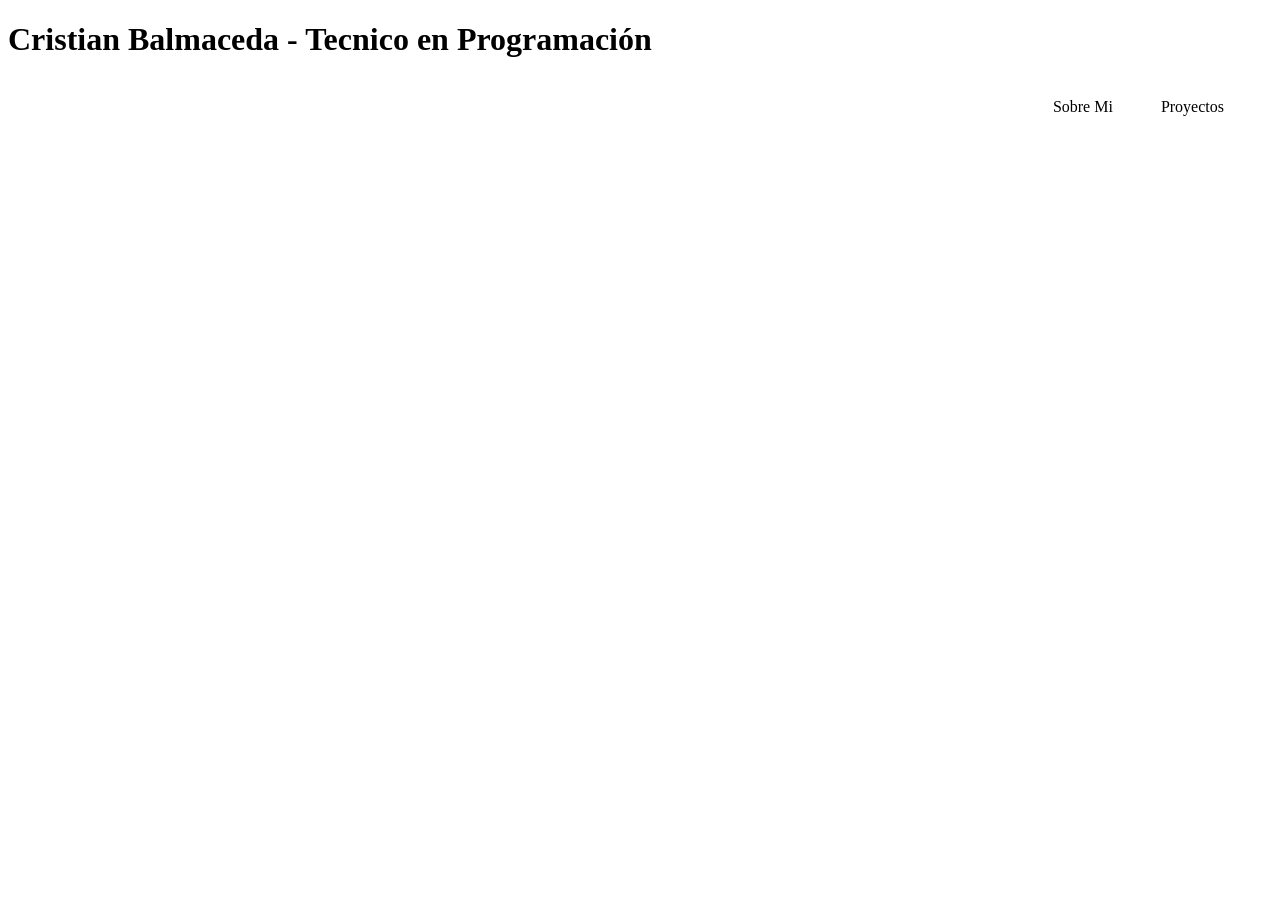
==== segundo semestre/Programacion 2 dia miercoles/Portafolio- Practicas Web/index.html @ 57dfce50 "Creado cambios y realizado el Heeader del portafolio web" ====
<!DOCTYPE html>
<html lang="en">
<head>
    <meta charset="UTF-8">
    <meta name="viewport" content="width=device-width, initial-scale=1.0">
    <title>Portafolio-Web></title>
    <link rel="stylesheet" href="./style.css">
</head>
<body>
    <header>
        <h1>Cristian Balmaceda - Tecnico en Programación</h1> 
        <img src="" alt="">
        <nav>
            <ul class="navigation">
                <li><a href="#sobremi"> Sobre Mi</a></li>
                <li> <a href="#proyectos"> Proyectos</a></li>
            </ul>
        </nav>
    </header>
</body>
</html>
---- segundo semestre/Programacion 2 dia miercoles/Portafolio- Practicas Web/style.css ----
.navigation{
    display: flex;
    gap: 3rem;
    list-style: none;
    justify-content: flex-end;
    margin: 0 3rem;

}
a{
    text-decoration: none;
    color: black;
}
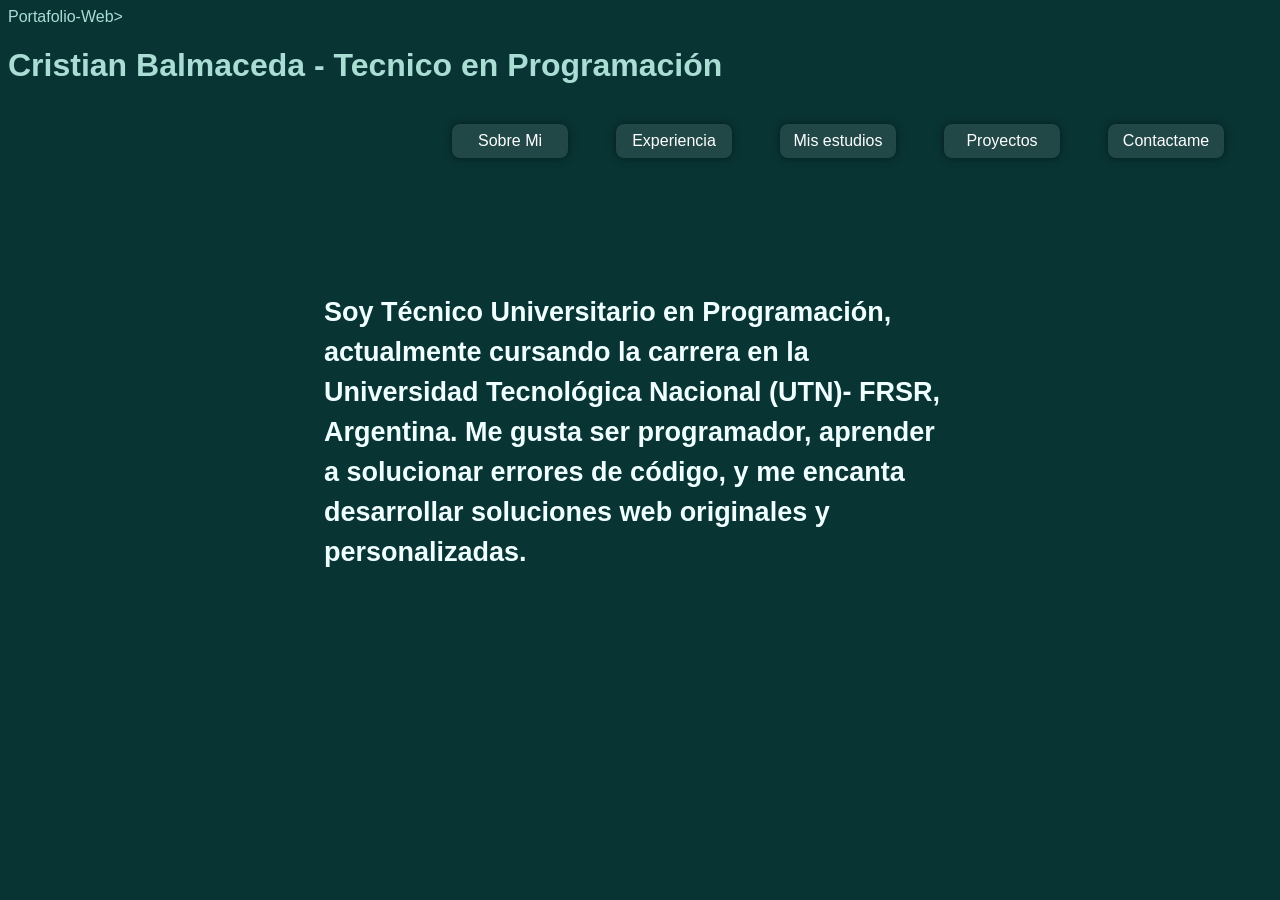
==== commit b7a46a6a: "cambios en la estructura, nuevos estilos y main html" ====
--- a/segundo semestre/Programacion 2 dia miercoles/Portafolio- Practicas Web/index.html
+++ b/segundo semestre/Programacion 2 dia miercoles/Portafolio- Practicas Web/index.html
@@ -1,21 +1,45 @@
+<!--Se deja documentado y estructurado con claridad el proceso de mi portafolio web personal
+ ya que, es parte de las buenas prácticas para poder saber que estamos haciendo-->  
+
 <!DOCTYPE html>
 <html lang="en">
 <head>
     <meta charset="UTF-8">
+    <!-- En estas lineas se puede encontrar el idioma del contenido del documento -->
+    <meta http-equiv="content-language" content="es">
     <meta name="viewport" content="width=device-width, initial-scale=1.0">
+
+    <!-- Se agregan dos etiquetas meta para el Seo de la clase anterior, más otra etiqueta meta , la del author -->
+    <meta name="description" content="Cristian Balmaceda, integrante del grupo Alt+F4, especializado en [Programación]"
+    <meta name="keywords" content="portafolio, desarrollador web" [programador], proyectos, contacto">
+    <meta name="author" content="Cristian Balmaceda"
     <title>Portafolio-Web></title>
-    <link rel="stylesheet" href="./style.css">
+    <link rel="stylesheet" href="./Css/style.css">
 </head>
 <body>
     <header>
         <h1>Cristian Balmaceda - Tecnico en Programación</h1> 
         <img src="" alt="">
         <nav>
+            <!-- Se agregan nuevos enlaces para nuestro portafolio web-->
             <ul class="navigation">
                 <li><a href="#sobremi"> Sobre Mi</a></li>
-                <li> <a href="#proyectos"> Proyectos</a></li>
+                <li> <a href="#Experiencia"> Experiencia</a></li>
+                <li> <a href="#estudios"> Mis estudios</a></li>
+                <li> <a href="#proyectos">Proyectos</a></li>
+                <li> <a href="#contacto">Contactame</a> </li>
             </ul>
-        </nav>
+        </nav> 
     </header>
+    <main>
+        <section class="sobremi">
+            <article class="container-sobremi">
+                <h2>
+                    Soy <b>Técnico Universitario en Programación</b>, actualmente cursando la carrera en la Universidad Tecnológica Nacional (UTN)- FRSR, Argentina.
+                    Me gusta ser programador, aprender a solucionar errores de código, y me encanta desarrollar soluciones web originales y personalizadas.
+                </h2>
+            </article>
+        </section>
+    </main>
 </body>
 </html>
--- a/segundo semestre/Programacion 2 dia miercoles/Portafolio- Practicas Web/Css/style.css
+++ b/segundo semestre/Programacion 2 dia miercoles/Portafolio- Practicas Web/Css/style.css
@@ -0,0 +1,105 @@
+body{
+    background-color: rgb(9, 52, 52);
+    color: rgb(170, 222, 213);
+    font-family: 'Segoe UI', Tahoma, Geneva, Verdana, sans-serif;
+}
+
+/*Título del header*/
+.titulo{
+    justify-content: center;
+}
+/*Barra de navegación*/
+.navigation{
+    display: flex;
+    gap: 3rem;
+    list-style: none;
+    justify-content: flex-end;
+    margin: 0 3rem;
+
+}
+/*Enlaces de la barra de navegación configurados como si fueran botones*/
+
+.navigation li{
+    font-size: 1rem;
+    width: 100px;
+    text-align: center;
+    padding: 0.5rem;
+    border-radius: 0.5rem;
+    background: #f0eaea1a;
+    box-shadow: 0 0 0.5rem rgba(0, 0, 0, 0.5);
+}
+/*Estilo de los enlaces de la barra de navegación*/
+a{
+    text-decoration: none;
+    color: white;
+}
+.sobremi{
+    display: flex;
+    justify-content: center; /*Esto centra el elemento*/
+}
+.container-sobremi{
+    display: flex;
+    width: 50%;/*ancho*/
+    padding: 2rem;
+    margin-top: 5rem;/*margen a lo alto*/
+    line-height: 2.5rem;/*espaciado entre los párrafos del texto*/
+    font-size: large;/*tamaño de la fuente*/
+    color: azure;
+
+}
+
+/*Media Queries agrupadas*/
+
+/*Celulares (Pantallas pequeñas, hasta 767px)*/
+@media (max-width: 767px) {
+    .titulo{
+        justify-content: center;
+    }
+    .navigation {
+        flex-direction: column;
+        gap: 1rem;
+        align-items: center;
+
+    }
+    .container-sobremi{
+        width: 100%;
+        padding: 1;
+        margin-top: 1rem; /*margen a lo alto*/
+        line-height: 2.5rem;/*espaciado entre los parrafos del texto*/
+        font-size: small;/*tamaño de la fuente*/
+    }
+}
+
+/*Tableta (Pantallas medianas, entre 767px y superiores)*/
+@media (min-width: 768px) and (max-width: 1023px) {
+    .titulo {
+        justify-content: center;
+    }
+    .navigation {
+        gap: 2rem;
+        justify-content: center;
+    }
+    
+}
+/*Escritorio (Pantallas anchas, 1024px y superiores)*/
+@media (min-width: 1024px) {
+    .titulo {
+        justify-content: flex-start;
+    }
+    .navigation {
+        gap: 3rem;
+        justify-content: flex-end;
+        margin: 0 3rem;
+    }
+}
+
+
+
+
+
+
+
+
+
+
+
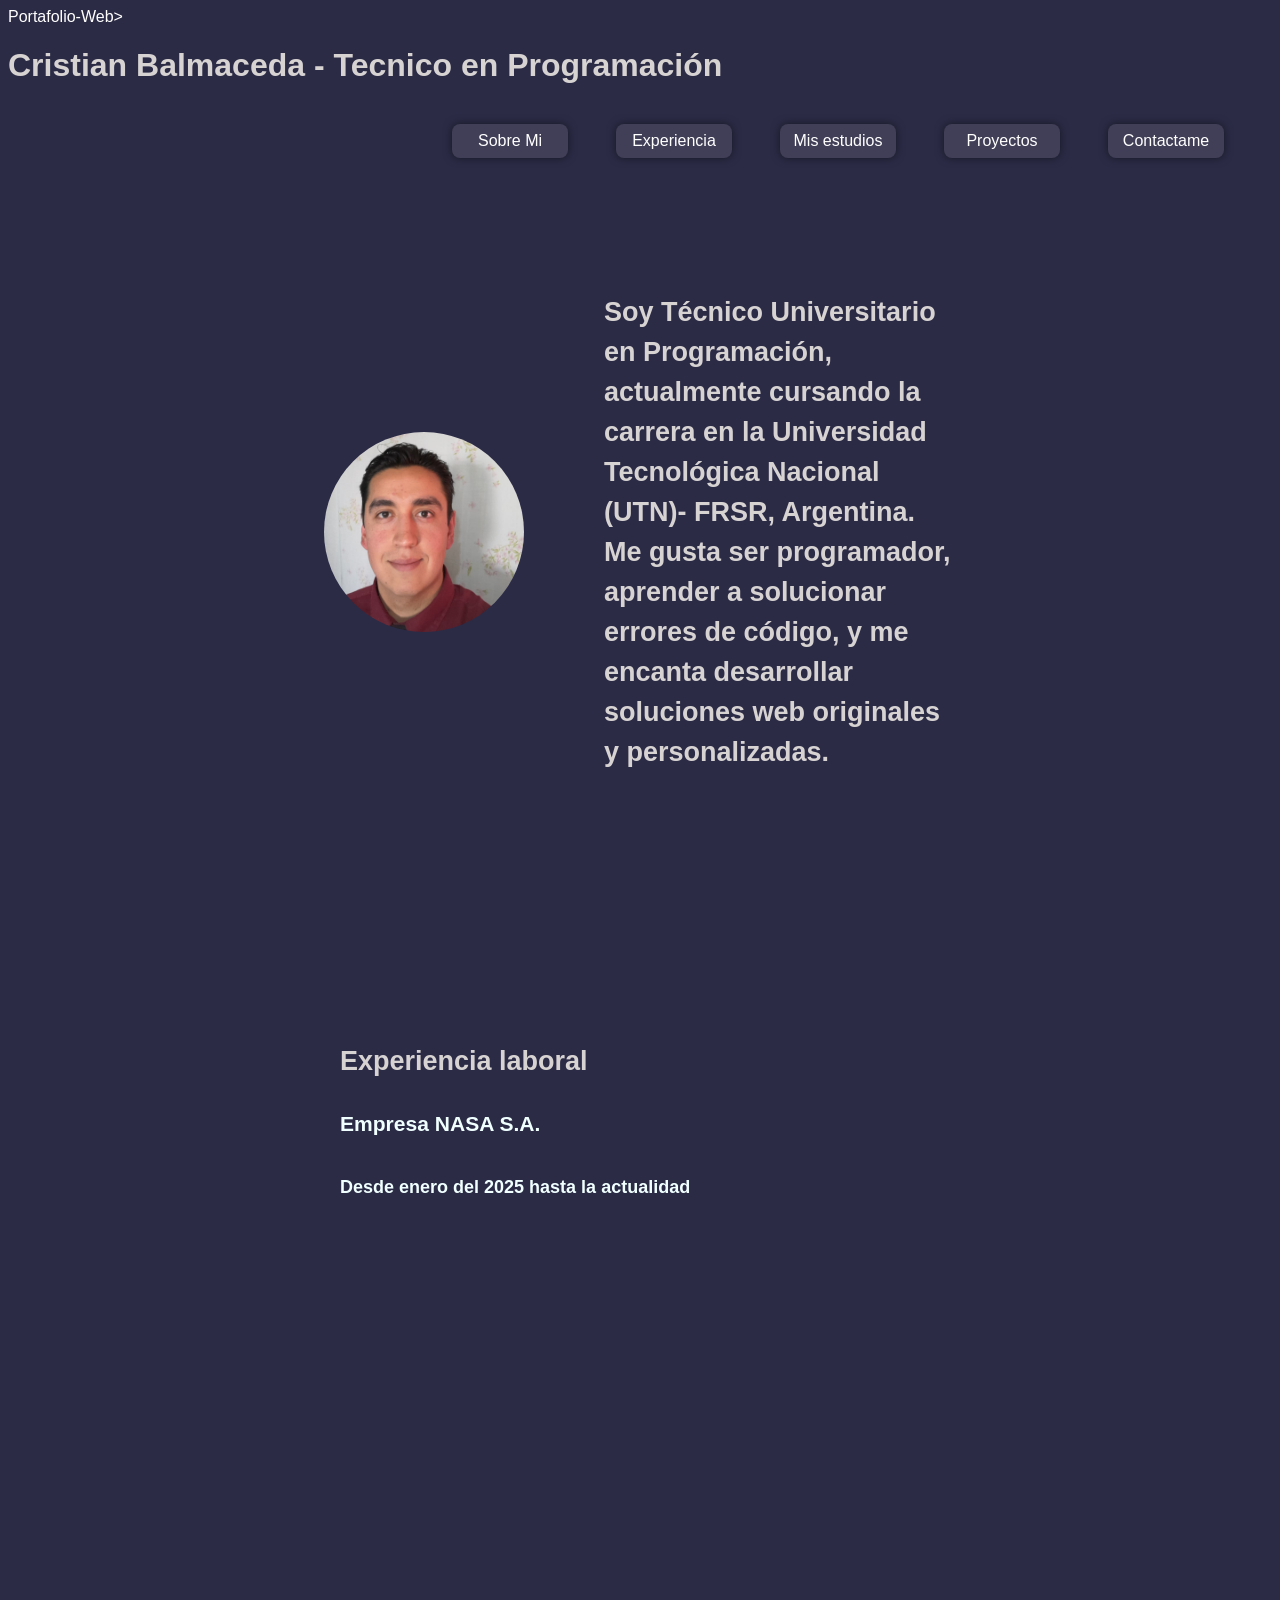
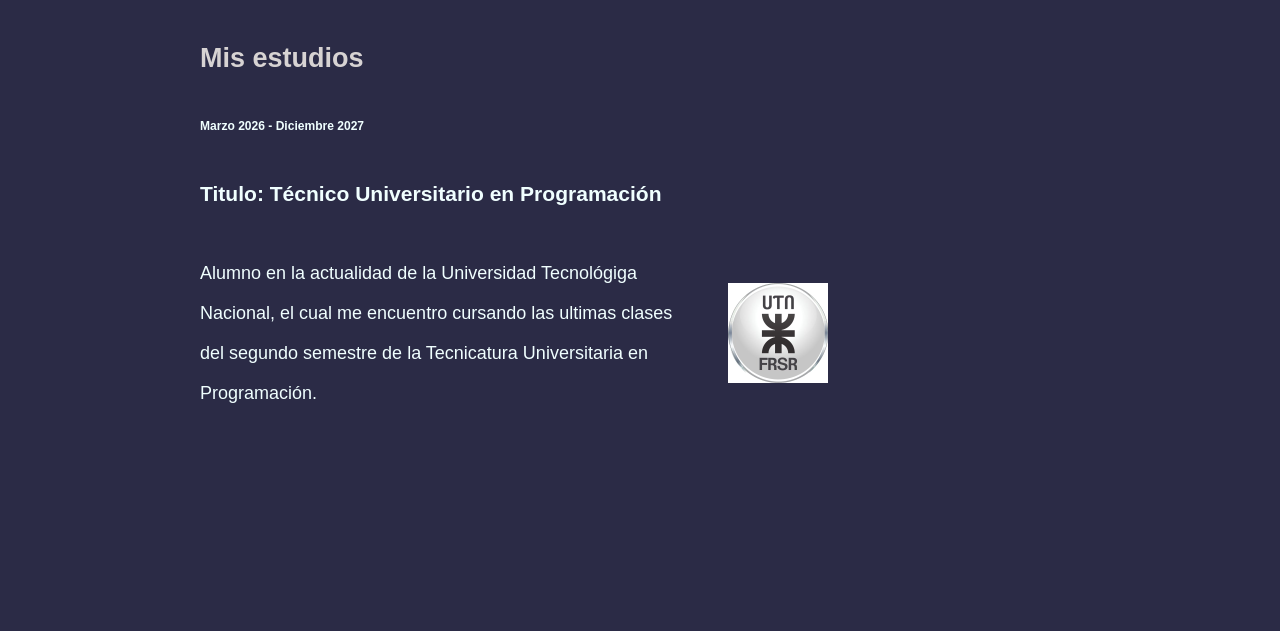
==== commit da535d06: "Se trabajo en el portafolios, y varios ejercicios" ====
--- a/segundo semestre/Programacion 2 dia miercoles/Portafolio- Practicas Web/index.html
+++ b/segundo semestre/Programacion 2 dia miercoles/Portafolio- Practicas Web/index.html
@@ -15,6 +15,9 @@
     <meta name="author" content="Cristian Balmaceda"
     <title>Portafolio-Web></title>
     <link rel="stylesheet" href="./Css/style.css">
+    <link rel="stylesheet" href="./Css/sobremi.css">
+    <link rel="stylesheet" href="./Css/experiencias.css">
+    <link rel="stylesheet" href="./Css/estudios.css">
 </head>
 <body>
     <header>
@@ -31,15 +34,39 @@
             </ul>
         </nav> 
     </header>
-    <main>
+    <main class="main-container">
         <section class="sobremi">
             <article class="container-sobremi">
+                <img class="img-perfil" src="./Assets/WhatsApp Image 2026-10-20 at 5.49.57 PM.jpeg" alt="fotografia de Cristian Balmaceda" width="200" height="200">
                 <h2>
                     Soy <b>Técnico Universitario en Programación</b>, actualmente cursando la carrera en la Universidad Tecnológica Nacional (UTN)- FRSR, Argentina.
                     Me gusta ser programador, aprender a solucionar errores de código, y me encanta desarrollar soluciones web originales y personalizadas.
                 </h2>
             </article>
         </section>
+        <!--Se agregaron 2 secciones más, experiencia y estudios-->
+        <section id="experiencia" class="experiencia">
+            <article class="container-experiencia">
+                <h2>Experiencia laboral</h2>
+                <h3>Empresa NASA S.A.</h3>
+                <h4>Desde enero del 2025 hasta la actualidad</h4>
+
+
+            </article>
+        </section>
+        <section id="estudios" class="estudios">
+            <article class="container-estudios">
+                <h2>Mis estudios</h2>
+                <h6>Marzo 2026 - Diciembre 2027</h6>
+                <h3>Titulo: Técnico Universitario en Programación</h3>
+                <div class="container-estudios-section">
+                    <p>Alumno en la actualidad de la Universidad Tecnológiga Nacional, el cual me encuentro cursando
+                        las ultimas clases del segundo semestre de la Tecnicatura Universitaria en Programación.
+                    </p>
+                    <img src="./Assets/logo U.T.N. San Rafael.jpg" width="100" height="100" alt="Logotipo de la universidad UTN">
+                </div>
+            </article>
+        </section>
     </main>
 </body>
 </html>
--- a/segundo semestre/Programacion 2 dia miercoles/Portafolio- Practicas Web/Css/style.css
+++ b/segundo semestre/Programacion 2 dia miercoles/Portafolio- Practicas Web/Css/style.css
@@ -1,8 +1,27 @@
+/*Definiendo variables de color en css*/
+:root{
+    --body-bg-color: rgb(43,43,70);
+    --text-color: white;
+    --colorh1-color: rgb(215,211,211);
+}
+/*Aplicando variable creada en el root al body de nuestra web*/
+/*Reemplace el body con el uso de variables css*/
+
+
 body{
-    background-color: rgb(9, 52, 52);
-    color: rgb(170, 222, 213);
+    /*background-color: rgb(9, 52, 52);
+    color: rgb(170, 222, 213);*/
+    display: flex;                 /*Se agrego el display y el flex-direction*/
+    flex-direction: column;
+    background: var(--body-bg-color);
+    color: var(--text-color);
     font-family: 'Segoe UI', Tahoma, Geneva, Verdana, sans-serif;
 }
+h1,h2 {
+    color: var(--colorh1-color)
+}
+
+
 
 /*Título del header*/
 .titulo{
@@ -33,18 +52,10 @@
     text-decoration: none;
     color: white;
 }
-.sobremi{
+/*Todo lo que contiene main*/
+.main-container{
     display: flex;
-    justify-content: center; /*Esto centra el elemento*/
-}
-.container-sobremi{
-    display: flex;
-    width: 50%;/*ancho*/
-    padding: 2rem;
-    margin-top: 5rem;/*margen a lo alto*/
-    line-height: 2.5rem;/*espaciado entre los párrafos del texto*/
-    font-size: large;/*tamaño de la fuente*/
-    color: azure;
+    flex-direction: column;
 
 }
 
@@ -61,26 +72,18 @@
         align-items: center;
 
     }
-    .container-sobremi{
-        width: 100%;
-        padding: 1;
-        margin-top: 1rem; /*margen a lo alto*/
-        line-height: 2.5rem;/*espaciado entre los parrafos del texto*/
-        font-size: small;/*tamaño de la fuente*/
+}
+/*Tableta (Pantallas medianas, entre 767px y superiores)*/
+@media (min-width: 768px) and (max-width: 1023px) {
+    .titulo{
+        justify-content: center;
+    }
+    .navigation{
+        gap: 2rem;
+        justify-content: center;
     }
 }
 
-/*Tableta (Pantallas medianas, entre 767px y superiores)*/
-@media (min-width: 768px) and (max-width: 1023px) {
-    .titulo {
-        justify-content: center;
-    }
-    .navigation {
-        gap: 2rem;
-        justify-content: center;
-    }
-    
-}
 /*Escritorio (Pantallas anchas, 1024px y superiores)*/
 @media (min-width: 1024px) {
     .titulo {
@@ -102,4 +105,3 @@
 
 
 
-
--- a/segundo semestre/Programacion 2 dia miercoles/Portafolio- Practicas Web/Css/sobremi.css
+++ b/segundo semestre/Programacion 2 dia miercoles/Portafolio- Practicas Web/Css/sobremi.css
@@ -0,0 +1,41 @@
+.sobremi{
+    display: flex;
+    justify-content: center; /*Esto centra el elemento*/
+}
+.container-sobremi{
+    display: flex;
+    width: 50%;/*ancho*/
+    padding: 2rem;
+    margin-top: 5rem;/*margen a lo alto*/
+    line-height: 2.5rem;/*espaciado entre los párrafos del texto*/
+    font-size: large;/*tamaño de la fuente*/
+    color: azure;
+    gap: 5rem;
+    align-items: center;
+}
+.img-perfil{
+    border-radius: 50%;
+}
+/*Celulares (Pantallas pequeñas, hasta 767px)*/
+@media (max-width: 767px) {
+        .container-sobremi{
+        width: 100%;
+        padding: 1;
+        margin-top: 1rem; /*margen a lo alto*/
+        line-height: 2.5rem;/*espaciado entre los parrafos del texto*/
+        font-size: small;/*tamaño de la fuente*/
+        flex-direction: column;
+    }
+}
+/*Tableta (Pantallas medianas, entre 767px y superiores)*/
+@media (min-width: 768px) and (max-width: 1023px) {
+    .container-sobremi {
+        width: 75%;
+    }
+}
+/*Escritorio (Pantallas anchas, 1024px y superiores)*/
+@media (min-width: 1024px) {
+    .container-sobremi{
+        width: 50%;
+    }
+}
--- a/segundo semestre/Programacion 2 dia miercoles/Portafolio- Practicas Web/Css/experiencias.css
+++ b/segundo semestre/Programacion 2 dia miercoles/Portafolio- Practicas Web/Css/experiencias.css
@@ -0,0 +1,46 @@
+.experiencia{
+    display: flex;
+    justify-content: center;
+    padding: 2rem;
+    color: azure;
+}
+
+.container-experiencia{
+    width: 100%;
+    padding: 2rem;
+    margin-top: 5rem;
+    line-height: 2.5rem;
+    font-size: large;
+    margin: 8rem;
+}
+/*Celulares (Pantallas pequeñas, hasta 767px)*/
+@media (max-width: 767px) {
+
+   /*Agregando el responsivo de las secciones experiencia y estudios */
+    .container-experiencia{
+       width: 100%;
+       margin: 0rem; 
+    }
+    .experiencia{
+        width: 100%;
+        padding: 1rem;
+        margin-top: 1rem;
+        font-size: small;
+    }
+}
+
+
+/*Tableta (Pantallas medianas, entre 767px y superiores)*/
+@media (min-width: 768px) and (max-width: 1023px) {
+    .container-experiencia{
+        width: 75%;
+    }
+}
+/*Escritorio (Pantallas anchas, 1024px y superiores)*/
+@media (min-width: 1024px) {
+    .container-experiencia{
+        width: 50%;
+    }
+}
+
+
--- a/segundo semestre/Programacion 2 dia miercoles/Portafolio- Practicas Web/Css/estudios.css
+++ b/segundo semestre/Programacion 2 dia miercoles/Portafolio- Practicas Web/Css/estudios.css
@@ -0,0 +1,56 @@
+.estudios{
+    display: flex;
+    justify-content: center;
+    padding: 2rem;
+    color: azure;
+}
+
+.container-estudios{
+    width: 100%;
+    padding: 2rem;
+    margin-top: 5rem;
+    line-height: 2.5rem;
+    font-size: large;
+    margin: 8rem;
+}
+.img-logo{
+    border-radius: 50%;
+}
+
+/*Celulares (Pantallas pequeñas, hasta 767px)*/
+@media (max-width: 767px) {
+
+   /*Agregando el responsivo de las secciones experiencia y estudios */
+    .container-estudios{
+       width: 100%;
+       margin: 0rem; 
+    }
+    .estudios{
+        width: 100%;
+        padding: 1rem;
+        margin-top: 1rem;
+        font-size: small;
+    }
+}
+
+
+/*Tableta (Pantallas medianas, entre 767px y superiores)*/
+@media (min-width: 768px) and (max-width: 1023px) {
+    .container-estudios{
+        width: 75%;
+    }
+}
+/*Escritorio (Pantallas anchas, 1024px y superiores)*/
+@media (min-width: 1024px) {
+    .estudios{
+        width: 75%;
+    }
+    .container-estudios-section{
+        display: flex;
+        align-items: center;
+        width: 100%;
+        gap: 2rem;
+    }
+}
+
+
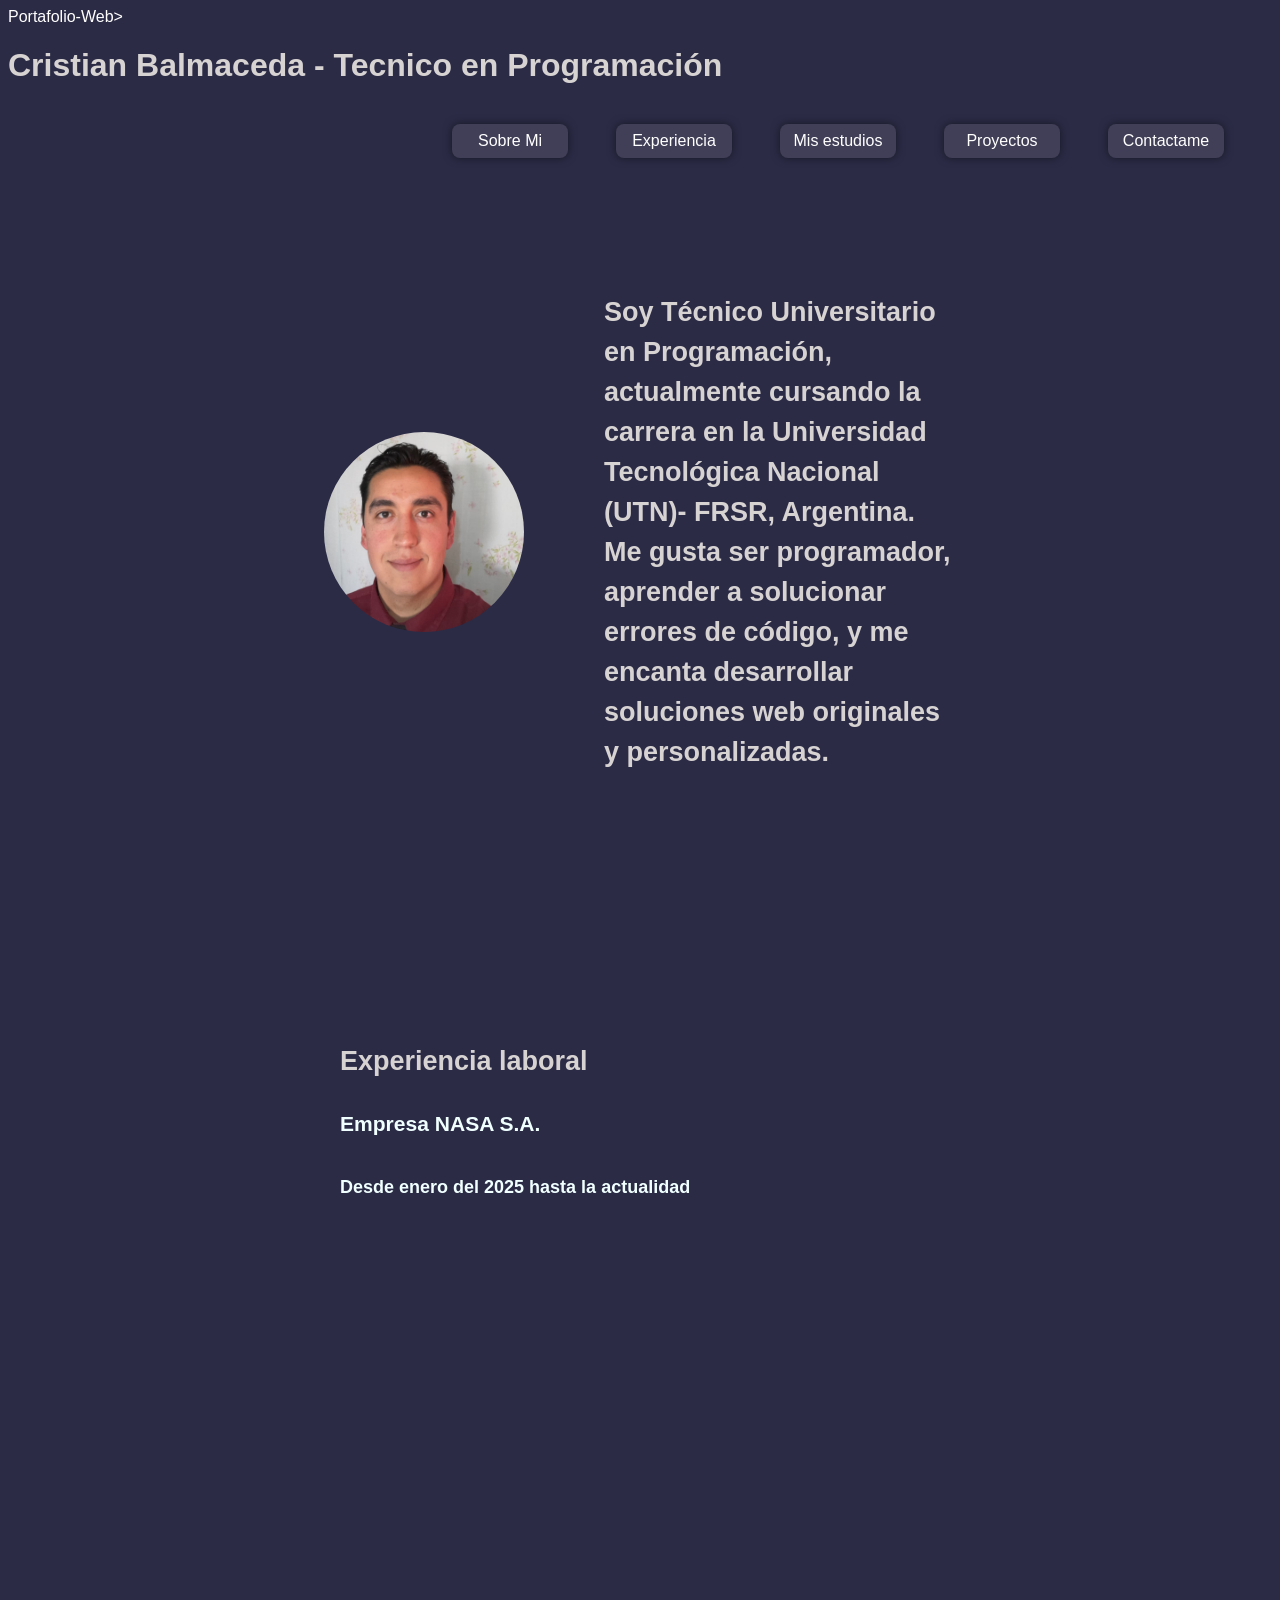
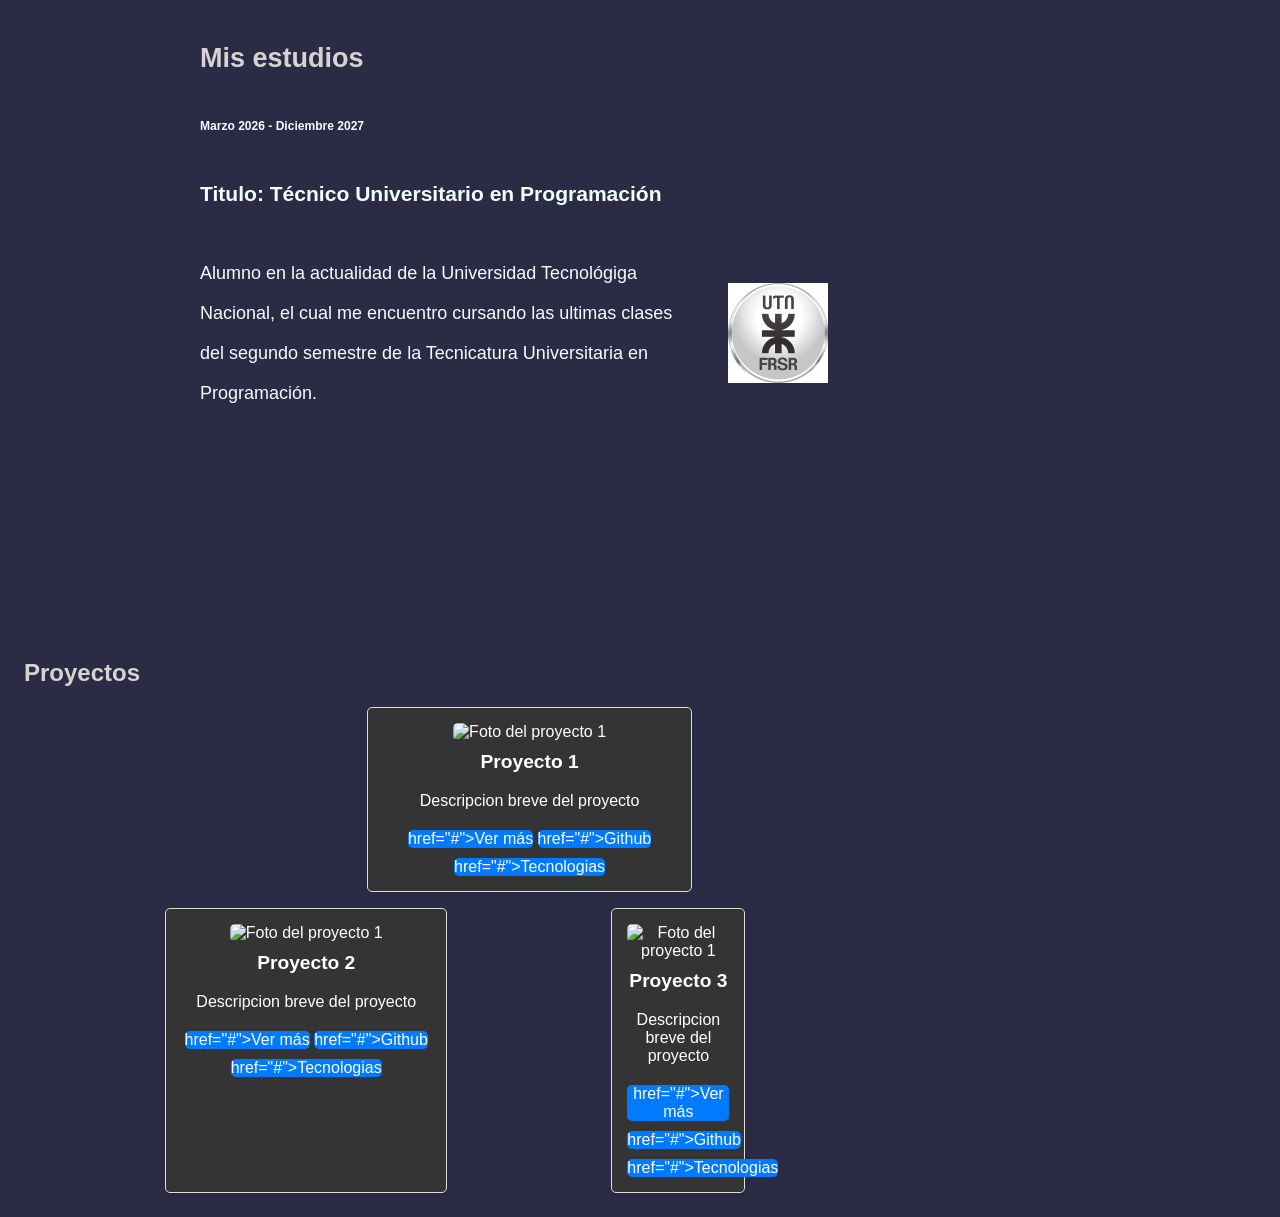
==== commit 35a9ac8f: "Agregue practicas a mi portafolio web" ====
--- a/segundo semestre/Programacion 2 dia miercoles/Portafolio- Practicas Web/index.html
+++ b/segundo semestre/Programacion 2 dia miercoles/Portafolio- Practicas Web/index.html
@@ -18,6 +18,7 @@
     <link rel="stylesheet" href="./Css/sobremi.css">
     <link rel="stylesheet" href="./Css/experiencias.css">
     <link rel="stylesheet" href="./Css/estudios.css">
+    <link rel="stylesheet" href="./Css/proyecto.css">
 </head>
 <body>
     <header>
@@ -67,6 +68,44 @@
                 </div>
             </article>
         </section>
+        <section id="proyectos" class="proyectos">
+            <h2>Proyectos</h2>
+            <div class="galeria-proyectos">
+                <div class="proyecto">
+                    <img src="./Assets/proyecto1.jpeg" alt="Foto del proyecto 1">
+                    <h3>Proyecto 1</h3>
+                    <p>
+                        Descripcion breve del proyecto
+                    </p>
+                    <a>href="#">Ver más</a>
+                    <a>href="#">Github</a>
+                    <a>href="#">Tecnologias</a>
+                </div>
+                <div class="galeria-proyectos">
+                <div class="proyecto">
+                    <img src="./Assets/proyecto1.jpeg" alt="Foto del proyecto 1">
+                    <h3>Proyecto 2</h3>
+                    <p>
+                        Descripcion breve del proyecto
+                    </p>
+                    <a>href="#">Ver más</a>
+                    <a>href="#">Github</a>
+                    <a>href="#">Tecnologias</a>
+                </div>
+                <div class="galeria-proyectos">
+                <div class="proyecto">
+                    <img src="./Assets/proyecto1.jpeg" alt="Foto del proyecto 1">
+                    <h3>Proyecto 3</h3>
+                    <p>
+                        Descripcion breve del proyecto
+                    </p>
+                    <a>href="#">Ver más</a>
+                    <a>href="#">Github</a>
+                    <a>href="#">Tecnologias</a>
+                </div>
+                <!--De esta manera aqui se pueden agregar más proyectos-->
+            </div>
+        </section>
     </main>
 </body>
 </html>
--- a/segundo semestre/Programacion 2 dia miercoles/Portafolio- Practicas Web/Css/proyecto.css
+++ b/segundo semestre/Programacion 2 dia miercoles/Portafolio- Practicas Web/Css/proyecto.css
@@ -0,0 +1,69 @@
+.proyectos{
+    width: 80%;
+    padding: 1rem;
+    background: var(--fondo-proyecto);
+}
+/*Este es el contenedor general que engloba a los proyectos*/
+.galeria-proyectos{
+    display: flex;
+    flex-wrap: wrap;
+    gap: 1rem;
+    justify-content: center;
+}
+/*Como es el contenedor del proyecto en general*/
+.proyecto{
+    background-color: rgb(53,52,52); /*Color de fondo de la tarjeta*/
+    border: 1px solid #ddd;
+    border-radius: 5px;
+    padding: 15px;
+    width: calc(33% - 40px); /*Ajusta el ancho segun la cantidad de proyectos a mostrar*/
+    box-shadow: 0 2px 5px rgba(0,0,0,0.1);
+    text-align: center;
+}
+/*Imagen del proyecto*/
+.proyecto img{
+    width: 100%;
+    height: auto;
+    border-radius: 5px;
+}
+/*Titulo del proyecto*/
+.proyecto h3{
+    margin-top: 10px;
+    font-size: 1.2rem;
+}
+/*Descripcion del proyecto*/
+.proyecto p{
+    margin: 10px 0;
+
+}
+/*Botones enlaces ancor*/
+.proyecto a{
+    display: inline-block;
+    margin-top: 10px;
+    padding: 10px 15 px;
+    background-color: #007bff;
+    color: white;
+    border-radius: 5px;
+}
+/*Botones de los proyectos*/
+.proyecto a:hover{
+    background-color: #0056b3;
+}
+/*Media Queries para hacerlo responsivo celular*/
+@media (max-width: 767px){
+    .proyecto{
+        width: calc(100% - 40%);
+    }
+}
+/*Media Queries para hacerlo responsivo Tablet*/
+@media (min-width: 768px) and (max-width: 1023px){
+    .proyecto{
+        width: calc(50% - 40%);
+    }
+}
+/*Media Queries para hacerlo responsivo Desktop*/
+@media (min-width: 768px) and (max-width: 1023px){
+    .proyecto{
+        width: calc(33% - 40%);
+    }
+}
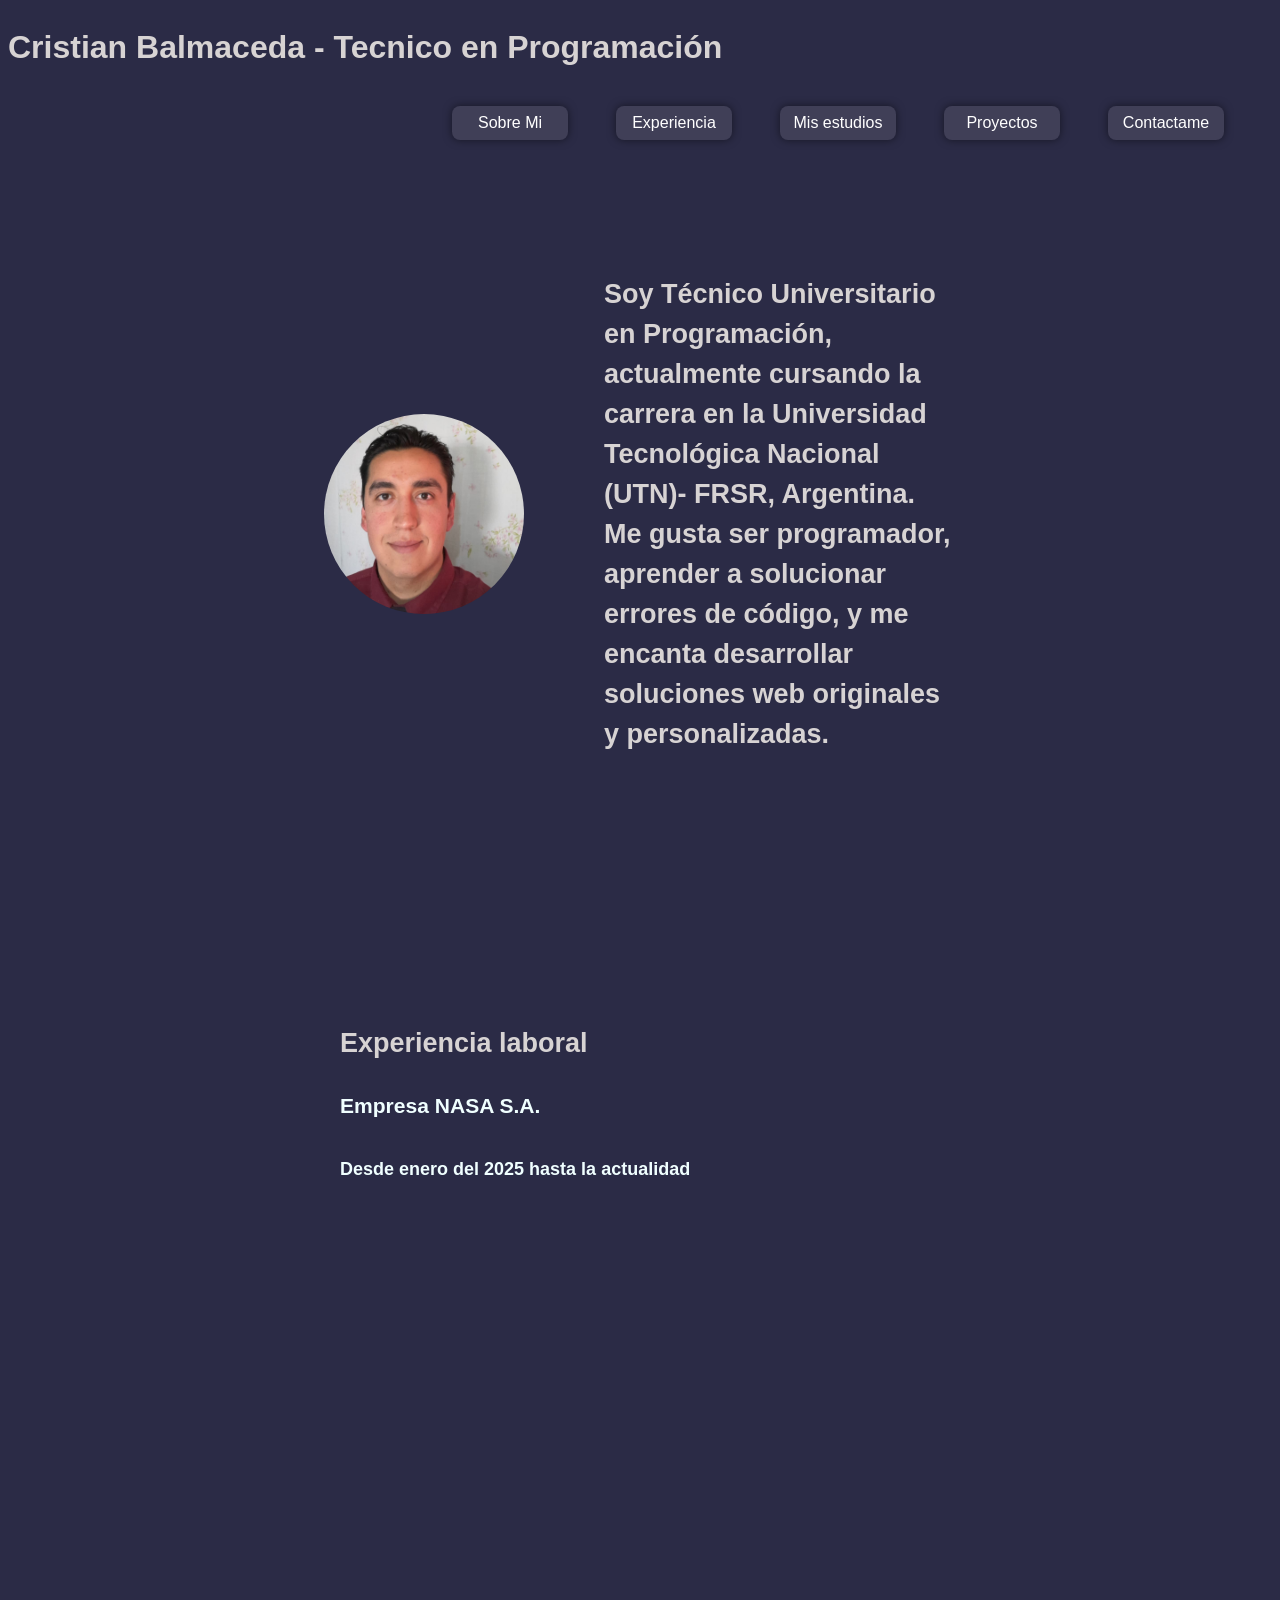
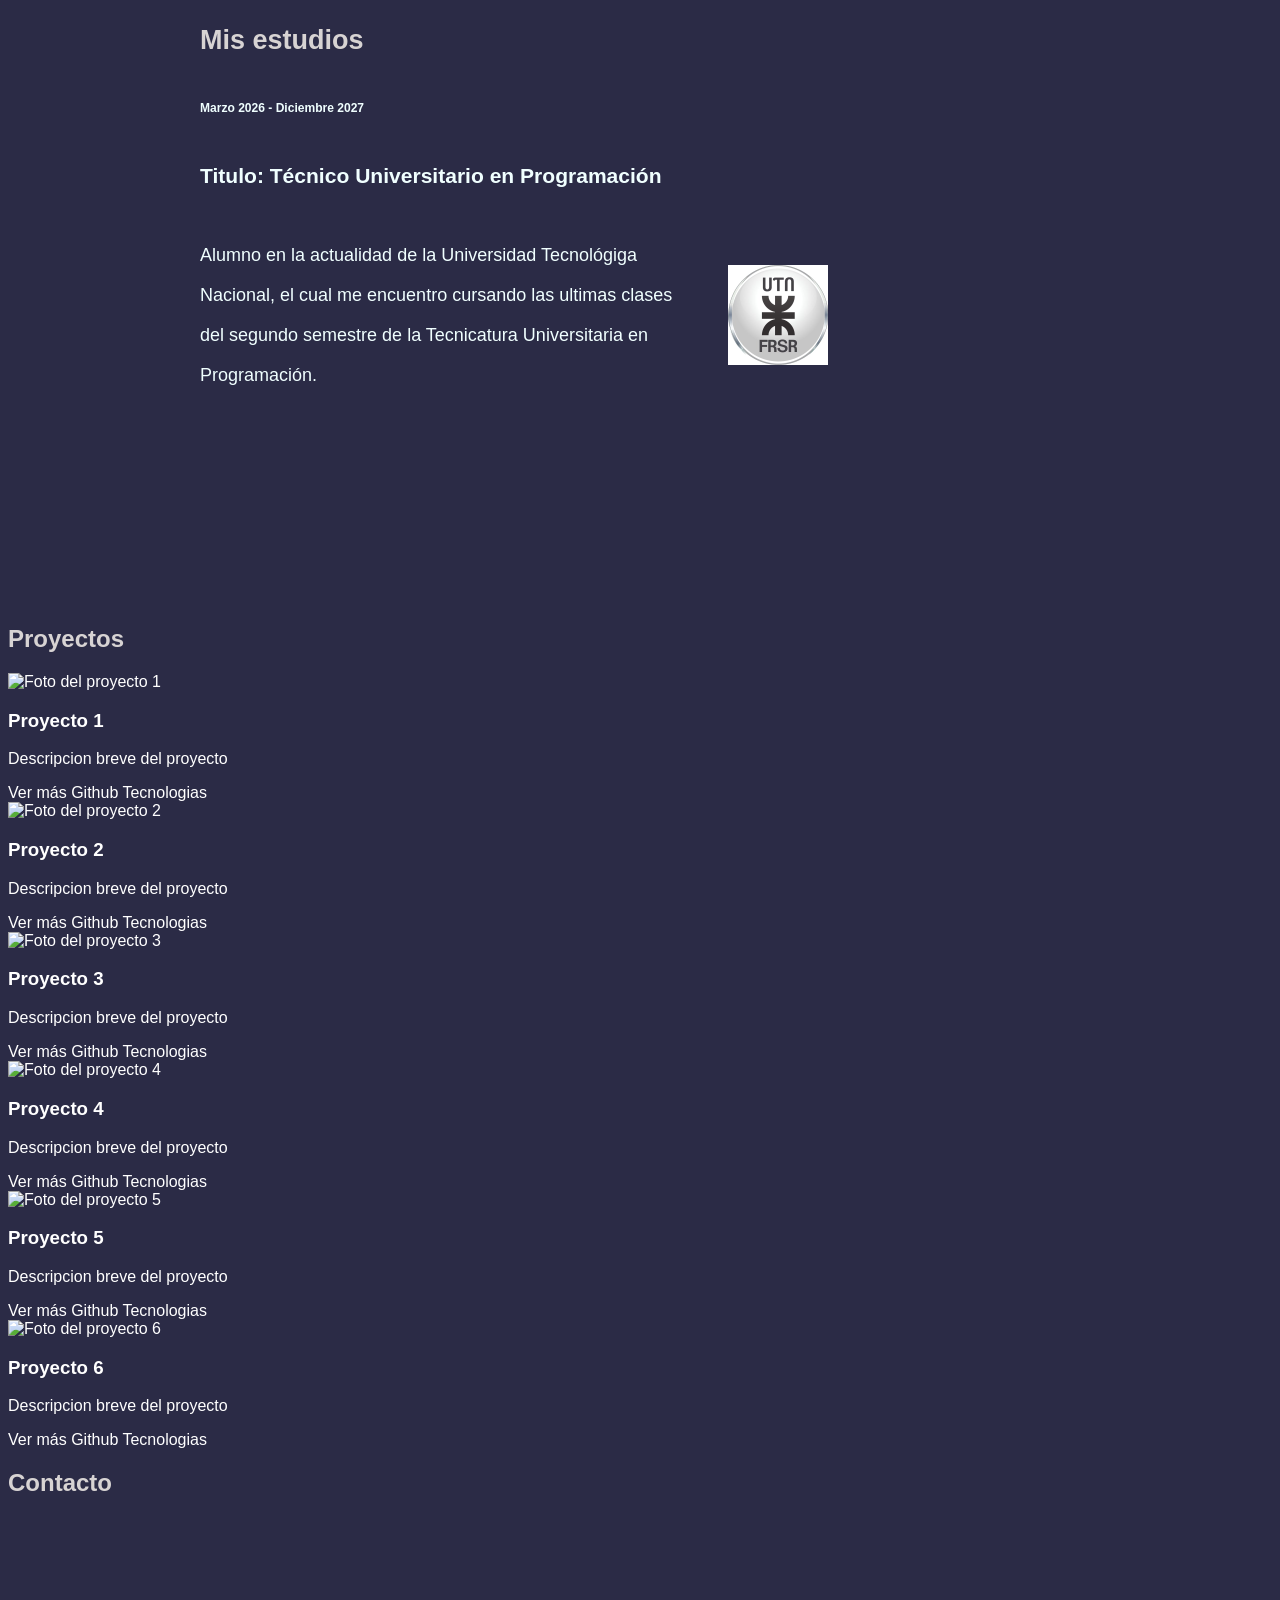
==== commit e83568d7: "avances del Portafolio Web, archivo .css y google forms" ====
--- a/segundo semestre/Programacion 2 dia miercoles/Portafolio- Practicas Web/index.html
+++ b/segundo semestre/Programacion 2 dia miercoles/Portafolio- Practicas Web/index.html
@@ -1,25 +1,27 @@
 <!--Se deja documentado y estructurado con claridad el proceso de mi portafolio web personal
  ya que, es parte de las buenas prácticas para poder saber que estamos haciendo-->  
+<!DOCTYPE html>
+<html lang="es">
 
-<!DOCTYPE html>
-<html lang="en">
 <head>
     <meta charset="UTF-8">
     <!-- En estas lineas se puede encontrar el idioma del contenido del documento -->
     <meta http-equiv="content-language" content="es">
     <meta name="viewport" content="width=device-width, initial-scale=1.0">
+    <!-- Se agregan dos etiquetas meta para el Seo de la clase anterior, más otra etiqueta meta , la del author -->
+    <meta name="description" content="Cristian Balmaceda, integrante del grupo Alt+F4, especializado en Programación">
+    <meta name="keywords" content="portafolio, desarrollador web, programador, proyectos, contacto">
+    <meta name="author" content="Cristian Balmaceda">
 
-    <!-- Se agregan dos etiquetas meta para el Seo de la clase anterior, más otra etiqueta meta , la del author -->
-    <meta name="description" content="Cristian Balmaceda, integrante del grupo Alt+F4, especializado en [Programación]"
-    <meta name="keywords" content="portafolio, desarrollador web" [programador], proyectos, contacto">
-    <meta name="author" content="Cristian Balmaceda"
-    <title>Portafolio-Web></title>
+    <title>Portafolio-Web</title>
     <link rel="stylesheet" href="./Css/style.css">
     <link rel="stylesheet" href="./Css/sobremi.css">
     <link rel="stylesheet" href="./Css/experiencias.css">
     <link rel="stylesheet" href="./Css/estudios.css">
-    <link rel="stylesheet" href="./Css/proyecto.css">
+    <link rel="stylesheet" href="./Css/contacto.css">
+    
 </head>
+
 <body>
     <header>
         <h1>Cristian Balmaceda - Tecnico en Programación</h1> 
@@ -27,16 +29,17 @@
         <nav>
             <!-- Se agregan nuevos enlaces para nuestro portafolio web-->
             <ul class="navigation">
-                <li><a href="#sobremi"> Sobre Mi</a></li>
-                <li> <a href="#Experiencia"> Experiencia</a></li>
-                <li> <a href="#estudios"> Mis estudios</a></li>
-                <li> <a href="#proyectos">Proyectos</a></li>
-                <li> <a href="#contacto">Contactame</a> </li>
+                <li><a href="#sobremi">Sobre Mi</a></li>
+                <li><a href="#experiencia">Experiencia</a></li>
+                <li><a href="#estudios">Mis estudios</a></li>
+                <li><a href="#proyectos">Proyectos</a></li>
+                <li><a href="#contacto">Contactame</a></li>
             </ul>
         </nav> 
     </header>
+
     <main class="main-container">
-        <section class="sobremi">
+        <section id="sobremi" class="sobremi">
             <article class="container-sobremi">
                 <img class="img-perfil" src="./Assets/WhatsApp Image 2026-10-20 at 5.49.57 PM.jpeg" alt="fotografia de Cristian Balmaceda" width="200" height="200">
                 <h2>
@@ -45,16 +48,17 @@
                 </h2>
             </article>
         </section>
+
         <!--Se agregaron 2 secciones más, experiencia y estudios-->
         <section id="experiencia" class="experiencia">
             <article class="container-experiencia">
                 <h2>Experiencia laboral</h2>
                 <h3>Empresa NASA S.A.</h3>
                 <h4>Desde enero del 2025 hasta la actualidad</h4>
-
-
+                <p></p>
             </article>
         </section>
+
         <section id="estudios" class="estudios">
             <article class="container-estudios">
                 <h2>Mis estudios</h2>
@@ -68,44 +72,77 @@
                 </div>
             </article>
         </section>
+
         <section id="proyectos" class="proyectos">
             <h2>Proyectos</h2>
             <div class="galeria-proyectos">
+
                 <div class="proyecto">
                     <img src="./Assets/proyecto1.jpeg" alt="Foto del proyecto 1">
                     <h3>Proyecto 1</h3>
-                    <p>
-                        Descripcion breve del proyecto
-                    </p>
-                    <a>href="#">Ver más</a>
-                    <a>href="#">Github</a>
-                    <a>href="#">Tecnologias</a>
+                    <p>Descripcion breve del proyecto</p>
+                    <a href="#">Ver más</a>
+                    <a href="#">Github</a>
+                    <a href="#">Tecnologias</a>
                 </div>
-                <div class="galeria-proyectos">
+
                 <div class="proyecto">
-                    <img src="./Assets/proyecto1.jpeg" alt="Foto del proyecto 1">
+                    <img src="./Assets/proyecto1.jpeg" alt="Foto del proyecto 2">
                     <h3>Proyecto 2</h3>
-                    <p>
-                        Descripcion breve del proyecto
-                    </p>
-                    <a>href="#">Ver más</a>
-                    <a>href="#">Github</a>
-                    <a>href="#">Tecnologias</a>
+                    <p>Descripcion breve del proyecto</p>
+                    <a href="#">Ver más</a>
+                    <a href="#">Github</a>
+                    <a href="#">Tecnologias</a>
                 </div>
-                <div class="galeria-proyectos">
+
                 <div class="proyecto">
-                    <img src="./Assets/proyecto1.jpeg" alt="Foto del proyecto 1">
+                    <img src="./Assets/proyecto1.jpeg" alt="Foto del proyecto 3">
                     <h3>Proyecto 3</h3>
-                    <p>
-                        Descripcion breve del proyecto
-                    </p>
-                    <a>href="#">Ver más</a>
-                    <a>href="#">Github</a>
-                    <a>href="#">Tecnologias</a>
+                    <p>Descripcion breve del proyecto</p>
+                    <a href="#">Ver más</a>
+                    <a href="#">Github</a>
+                    <a href="#">Tecnologias</a>
                 </div>
-                <!--De esta manera aqui se pueden agregar más proyectos-->
+
+                <div class="proyecto">
+                    <img src="./Assets/proyecto1.jpeg" alt="Foto del proyecto 4">
+                    <h3>Proyecto 4</h3>
+                    <p>Descripcion breve del proyecto</p>
+                    <a href="#">Ver más</a>
+                    <a href="#">Github</a>
+                    <a href="#">Tecnologias</a>
+                </div>
+
+                <div class="proyecto">
+                    <img src="./Assets/proyecto1.jpeg" alt="Foto del proyecto 5">
+                    <h3>Proyecto 5</h3>
+                    <p>Descripcion breve del proyecto</p>
+                    <a href="#">Ver más</a>
+                    <a href="#">Github</a>
+                    <a href="#">Tecnologias</a>
+                </div>
+
+                <div class="proyecto">
+                    <img src="./Assets/proyecto1.jpeg" alt="Foto del proyecto 6">
+                    <h3>Proyecto 6</h3>
+                    <p>Descripcion breve del proyecto</p>
+                    <a href="#">Ver más</a>
+                    <a href="#">Github</a>
+                    <a href="#">Tecnologias</a>
+                </div>
+
+            </div>
+        </section>
+
+        <!--Formulario de contacto simple, envia un email a un formulario de gmail-->
+        <section id="contacto" class="contacto">
+            <h2>Contacto</h2>
+            <!-- Google Forms Embed Code -->
+            <div class="formulario-contacto">
+                <iframe src="https://docs.google.com/forms/d/e/1FAIpQLSfXD8X-AxR791ExZX1-t3VI_IoHQdo0S5cDGTbAik7WEHB76w/viewform?embedded=true" width="640" height="1204" frameborder="0" marginheight="0" marginwidth="0">Cargando…</iframe>
             </div>
         </section>
     </main>
 </body>
+
 </html>
--- a/segundo semestre/Programacion 2 dia miercoles/Portafolio- Practicas Web/Css/style.css
+++ b/segundo semestre/Programacion 2 dia miercoles/Portafolio- Practicas Web/Css/style.css
@@ -3,6 +3,7 @@
     --body-bg-color: rgb(43,43,70);
     --text-color: white;
     --colorh1-color: rgb(215,211,211);
+    --fondo-proyectos: rgb(60,43,70); /*Agregado en la clase 5: flexbox*/
 }
 /*Aplicando variable creada en el root al body de nuestra web*/
 /*Reemplace el body con el uso de variables css*/
